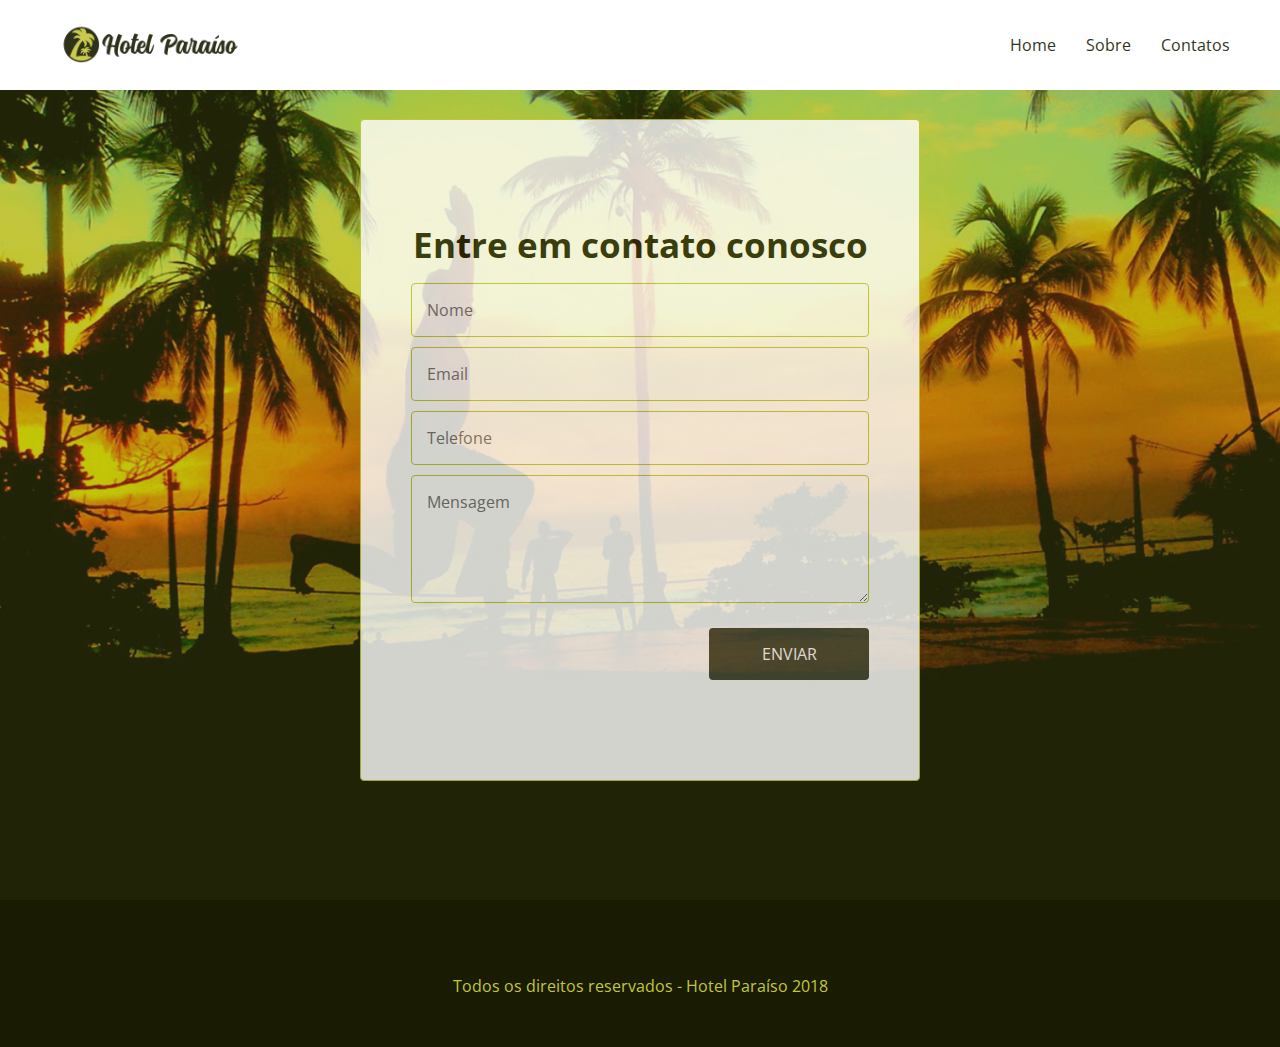
==== contato.html @ 141ce946 "Adicionei duas paginas e jquery validation, ainda precisa de alguns ajustes no responsivo" ====
<!DOCTYPE html>
<html lang="pt-br">
<head>
    <meta charset="UTF-8">
    <meta name="viewport" content="width=device-width, initial-scale=1">
    <title>Contato</title>
    <link rel="stylesheet" href="https://use.fontawesome.com/releases/v5.3.1/css/all.css"
          integrity="sha384-mzrmE5qonljUremFsqc01SB46JvROS7bZs3IO2EmfFsd15uHvIt+Y8vEf7N7fWAU"
          crossorigin="anonymous">
    <link rel="stylesheet" href="css/estilo.css">
</head>
<body>
<header>
    <a href="#"><img src="img/logo.png" alt="Hotel Paraiso"></a>
    <nav>
        <li><a href="index.html">Home</a></li>
        <li><a href="sobre.html">Sobre</a></li>
        <li><a href="contato.html">Contatos</a></li>
    </nav>
</header>
<div class="hero">
    <form id="form" class="form-contato" action="">
        <h1 class="h1-contato">Entre em contato conosco</h1>
        <input name="nome" type="text" placeholder="Nome" required>
        <input name="Email" type="email" placeholder="Email" required>
        <input name="Fone" type="text" placeholder="Telefone" required>
        <textarea name="Mensagem" id="" cols="30" rows="10" placeholder="Mensagem"></textarea>
        <div class="btn-enviar">
            <button>Enviar</button>
        </div>
    </form>
</div>

<footer>
    <ul>
        <li><a href="#"><i class="fab fa-facebook"></i></a></li>
        <li><a href="#"><i class="fab fa-twitter"></i></a></li>
        <li><a href="#"><i class="fab fa-snapchat"></i></a></li>
        <li><a href="#"><i class="fab fa-pinterest"></i></a></li>
    </ul>
    <p>Todos os direitos reservados - Hotel Paraíso 2018</p>
</footer>
<script type="text/javascript" src="js/validate/jquery-3.3.1.min.js"></script>
<script type="text/javascript" src="js/meu.js" defer></script>
<script type="text/javascript" src="js/validate/jquery.validate.min.js"></script>
<script type="text/javascript" src="js/bootstrap.min.js"></script>
<script type="text/javascript" src="js/validate/additional-methods.min.js"></script>
<script type="text/javascript" src="js/validate/localization/messages_pt_BR.js"></script>
</body>
</html>
---- css/estilo.css ----
@charset "UTF-8";
@import url("https://fonts.googleapis.com/css?family=Open+Sans");
* {
  margin: 0;
  padding: 0;
  font-size: 100%;
  box-sizing: border-box;
  font-family: "open sans", sans-serif;
}

nav, ul {
  list-style: none;
}

a {
  text-decoration: none;
  cursor: pointer;
  opacity: 0.9;
}

a:hover {
  opacity: 1;
}

/*HEADER*/
header {
  width: 100%;
  position: absolute;
  top: 0;
  left: 0;
  display: flex;
  justify-content: space-between;
  align-items: center;
  padding: 20px 50px;
  background-color: #ffffff;
}

header img {
  width: 200px;
}

header nav {
  display: flex;
}

header li a {
  color: #191c03;
}

header li {
  margin: 0 15px;
}

header li:first-child {
  margin-left: 0;
}

header li:last-child {
  margin-right: 0;
}

@media (max-width: 700px) {
  header {
    flex-direction: column;
  }

  header img {
    margin-bottom: 15px;
  }
}
/*Hero*/
.hero {
  background-image: url("../img/hero.jpg");
  background-size: cover;
  min-height: 100vh;
  color: #ffffff;
  display: flex;
  justify-content: center;
  align-items: center;
  flex-direction: column;
  text-align: center;
}

.hero h1 {
  font-size: 3.2rem;
  margin-bottom: 15px;
}

.hero h3 {
  font-size: 2rem;
  margin-bottom: 15px;
}

.hero .btn {
  background-color: #ffffff;
  border-radius: 4px;
  color: #191c03;
  padding: 20px 50px;
  text-transform: uppercase;
}

.form-contato {
  width: 35rem;
  background-color: #ffffff;
  color: #191c03;
  flex-direction: column;
  opacity: 0.8;
  border: 1px solid #c3c63b;
  border-radius: 4px;
  padding: 100px 50px;
}

@media (max-width: 700px) {
  .form-contato {
    width: 100%;
    padding-top: 0;
  }

  .h1-contato {
    font-size: 15px;
  }
}
form .h1-contato {
  font-size: 2.2rem;
}

.hero hr {
  width: 200px;
  height: 2px;
  background-color: #191c03;
  margin-bottom: 30px;
  border: none;
}

.form-contato input, textarea {
  width: 100%;
  padding: 15px;
  border: 1px solid #c3c63b;
  border-radius: 4px;
  margin-right: 15px;
  margin-bottom: 10px;
}

.form-contato textarea {
  height: 8rem;
}

.form-contato button {
  padding: 15px;
  color: #ffffff;
  background-color: #191c03;
  text-transform: uppercase;
  border: none;
  border-radius: 4px;
  cursor: pointer;
  margin-top: 10px;
  width: 10rem;
  opacity: 0.8;
  float: right;
}

.form-contato button:hover {
  opacity: 1;
}

@media (max-width: 736px) {
  .form-contato {
    height: 30rem;
    margin-top: 8rem;
    padding: 5px 5px 0 5px;
  }
}
/*Conheça o hotel*/
.conheca-o-hotel {
  display: flex;
  flex-direction: column;
  align-items: center;
  padding: 100px 50px;
}

.conheca-o-hotel h3 {
  font-size: 2rem;
  margin-bottom: 35px;
  color: #191c03;
  text-align: center;
}

.conheca-o-hotel p {
  max-width: 800px;
  margin-bottom: 35px;
  color: #191c03;
  text-align: center;
}

.conheca-o-hotel hr {
  width: 200px;
  height: 2px;
  background-color: #191c03;
  margin-bottom: 70px;
  border: none;
}

.conheca-o-hotel .grid {
  width: 100%;
  display: flex;
  flex-wrap: wrap;
}

.error {
  color: red;
  float: left;
  font-size: 0.9rem;
}

.conheca-o-hotel .grid li {
  height: 350px;
  padding: 20px;
  border-radius: 4px;
  background-clip: content-box;
  background-size: cover;
  background-position: center;
}

.conheca-o-hotel .grid li.small {
  flex-basis: 40%;
}

.conheca-o-hotel .grid li.iframe {
  flex-basis: 40%;
}

.conheca-o-hotel .grid li.large {
  flex-basis: 60%;
}

@media (max-width: 700px) {
  .conheca-o-hotel .grid li.iframe {
    display: none;
  }
}
@media (max-width: 768px) {
  .conheca-o-hotel .grid li.small,
.conheca-o-hotel .grid li.large {
    flex-basis: 100%;
  }
}
/*Caracteristicas*/
.caracteristicas {
  background-color: #191c03;
  display: flex;
  flex-direction: column;
  align-items: center;
  padding: 100px 50px;
}

.caracteristicas h3 {
  font-size: 2rem;
  margin-bottom: 35px;
  color: #ffffff;
  text-align: center;
}

.caracteristicas p {
  max-width: 800px;
  margin-bottom: 35px;
  color: #ffffff;
  text-align: center;
}

.caracteristicas hr {
  width: 200px;
  height: 2px;
  background-color: #ffffff;
  margin-bottom: 70px;
  border: none;
}

.caracteristicas .grid {
  width: 100%;
  display: flex;
}

.caracteristicas .grid li {
  padding: 0 30px;
  text-align: center;
}

.caracteristicas .grid li i {
  color: #c3c63b;
  font-size: 50px;
  margin-bottom: 30px;
}

.caracteristicas .grid li h4 {
  font-size: 1.5rem;
  color: #c3c63b;
  margin-bottom: 30px;
}

.caracteristicas .grid li p {
  color: #ffffff;
}

@media (max-width: 850px) {
  .caracteristicas .grid {
    flex-direction: column;
  }
}
.localizacao {
  display: flex;
  flex-direction: column;
  align-items: center;
  padding: 100px 50px;
  margin-top: -9rem;
}

/*Newsletter*/
.newslatter {
  display: flex;
  flex-direction: column;
  align-items: center;
  padding: 100px 50px;
}

.newslatter h3 {
  font-size: 2rem;
  margin-bottom: 35px;
  color: #c3c63b;
  text-align: center;
}

.newslatter p {
  max-width: 800px;
  margin-bottom: 35px;
  color: #c3c63b;
  text-align: center;
}

.newslatter hr {
  width: 200px;
  height: 2px;
  background-color: #c3c63b;
  margin-bottom: 70px;
  border: none;
}

.newslatter form {
  display: flex;
  align-items: center;
  justify-content: center;
  flex-wrap: wrap;
  width: 80%;
  max-width: 800px;
}

.newslatter input {
  padding: 15px;
  border: 1px solid #c3c63b;
  border-radius: 4px;
  margin-right: 15px;
  flex: 1;
}

.newslatter button {
  padding: 15px;
  color: #ffffff;
  background-color: #191c03;
  text-transform: uppercase;
  border: none;
  border-radius: 4px;
  cursor: pointer;
}

@media (max-width: 700px) {
  .newslatter input {
    flex-basis: 100%;
    margin-bottom: 15px;
  }
}
/*Footer*/
footer {
  display: flex;
  flex-direction: column;
  background-color: #191c03;
  padding: 50px 0;
  align-items: center;
}

footer ul {
  display: flex;
  margin-bottom: 25px;
}

footer ul li {
  margin-right: 10px;
}

footer ul li:last-child {
  margin-right: 0;
}

footer ul li a {
  color: #c3c63b;
}

footer p {
  color: #c3c63b;
  text-align: center;
}

/*# sourceMappingURL=estilo.css.map */
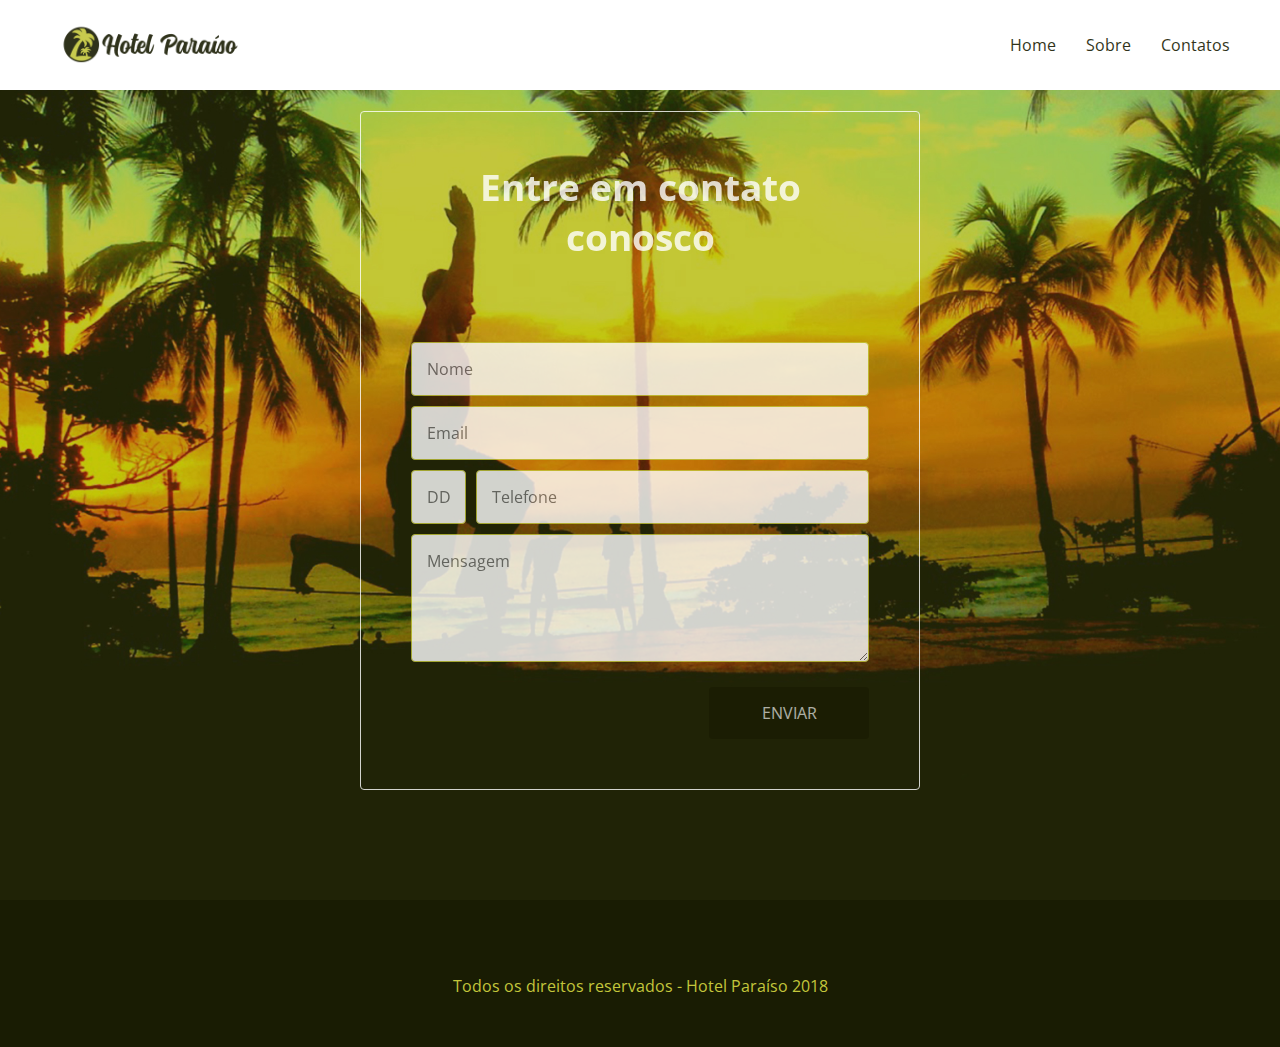
==== commit 41d03d26: "Pequenos ajustes" ====
--- a/contato.html
+++ b/contato.html
@@ -23,7 +23,10 @@
         <h1 class="h1-contato">Entre em contato conosco</h1>
         <input name="nome" type="text" placeholder="Nome" required>
         <input name="Email" type="email" placeholder="Email" required>
-        <input name="Fone" type="text" placeholder="Telefone" required>
+        <div class="fone">
+            <input name="ddd" class="ddd" type="text" placeholder="DD"/>
+            <input name="Fone" class="fone-input" type="text" placeholder="Telefone" required>
+        </div>
         <textarea name="Mensagem" id="" cols="30" rows="10" placeholder="Mensagem"></textarea>
         <div class="btn-enviar">
             <button>Enviar</button>
--- a/css/estilo.css
+++ b/css/estilo.css
@@ -1,4 +1,7 @@
 @charset "UTF-8";
+/*width: 85%;
+         margin-left: 10px;
+*/
 @import url("https://fonts.googleapis.com/css?family=Open+Sans");
 * {
   margin: 0;
@@ -101,13 +104,12 @@
 
 .form-contato {
   width: 35rem;
-  background-color: #ffffff;
   color: #191c03;
   flex-direction: column;
   opacity: 0.8;
-  border: 1px solid #c3c63b;
-  border-radius: 4px;
-  padding: 100px 50px;
+  border: 1px solid #ffffff;
+  border-radius: 4px;
+  padding: 50px;
 }
 
 @media (max-width: 700px) {
@@ -121,7 +123,9 @@
   }
 }
 form .h1-contato {
-  font-size: 2.2rem;
+  font-size: 2.3rem;
+  color: #ffffff;
+  margin-bottom: 80px;
 }
 
 .hero hr {
@@ -133,12 +137,17 @@
 }
 
 .form-contato input, textarea {
+  max-width: 100%;
   width: 100%;
   padding: 15px;
   border: 1px solid #c3c63b;
   border-radius: 4px;
-  margin-right: 15px;
   margin-bottom: 10px;
+}
+
+.fone-input {
+  width: 85%;
+  margin-left: 10px;
 }
 
 .form-contato textarea {
@@ -165,8 +174,8 @@
 
 @media (max-width: 736px) {
   .form-contato {
-    height: 30rem;
-    margin-top: 8rem;
+    height: 34rem;
+    margin-top: 1rem;
     padding: 5px 5px 0 5px;
   }
 }
@@ -178,6 +187,11 @@
   padding: 100px 50px;
 }
 
+@media (max-width: 736px) {
+  .caracteristicas {
+    padding: 170px 50px;
+  }
+}
 .conheca-o-hotel h3 {
   font-size: 2rem;
   margin-bottom: 35px;
@@ -229,6 +243,20 @@
   flex-basis: 40%;
 }
 
+iframe {
+  width: 100%;
+  height: 100%;
+}
+
+form .ddd {
+  width: 13%;
+}
+
+.fone {
+  width: 100%;
+  display: flex;
+}
+
 .conheca-o-hotel .grid li.large {
   flex-basis: 60%;
 }
@@ -242,6 +270,15 @@
   .conheca-o-hotel .grid li.small,
 .conheca-o-hotel .grid li.large {
     flex-basis: 100%;
+  }
+}
+@media (max-width: 768px) {
+  .hero {
+    background-image: none;
+  }
+
+  form {
+    margin-bottom: 10px;
   }
 }
 /*Caracteristicas*/
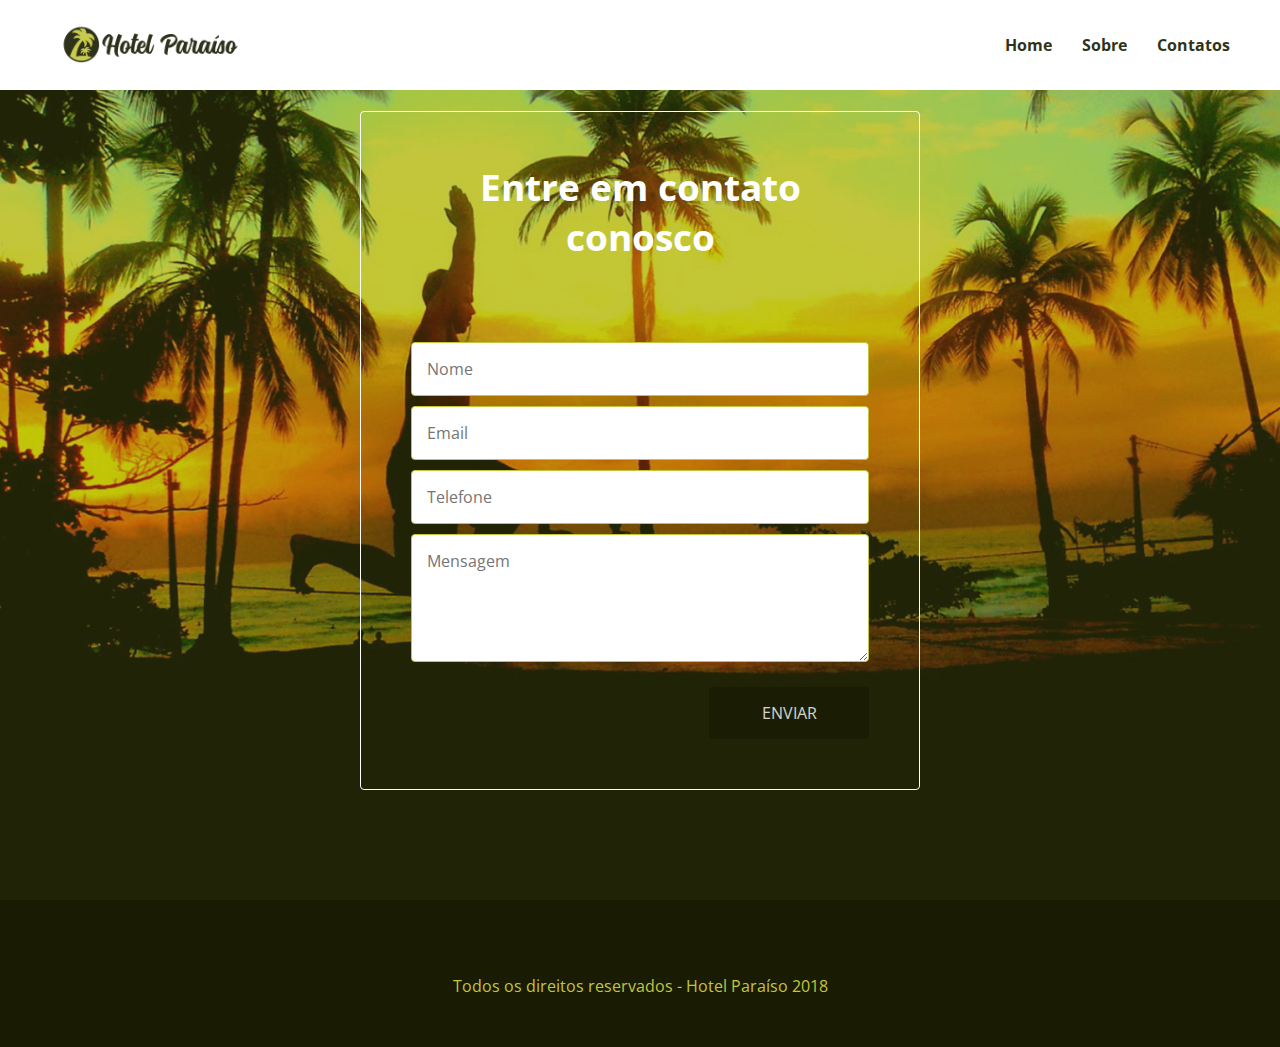
==== commit fa1fd1d7: "Teste" ====
--- a/contato.html
+++ b/contato.html
@@ -11,7 +11,9 @@
 </head>
 <body>
 <header>
-    <a href="#"><img src="img/logo.png" alt="Hotel Paraiso"></a>
+    <a href="#">
+        <img src="img/logo.png" alt="Hotel Paraiso">
+    </a>
     <nav>
         <li><a href="index.html">Home</a></li>
         <li><a href="sobre.html">Sobre</a></li>
@@ -23,17 +25,13 @@
         <h1 class="h1-contato">Entre em contato conosco</h1>
         <input name="nome" type="text" placeholder="Nome" required>
         <input name="Email" type="email" placeholder="Email" required>
-        <div class="fone">
-            <input name="ddd" class="ddd" type="text" placeholder="DD"/>
-            <input name="Fone" class="fone-input" type="text" placeholder="Telefone" required>
-        </div>
-        <textarea name="Mensagem" id="" cols="30" rows="10" placeholder="Mensagem"></textarea>
+        <input name="Fone" type="text" id="phone" placeholder="Telefone" required>
+        <textarea name="Mensagem" cols="30" rows="10" placeholder="Mensagem"></textarea>
         <div class="btn-enviar">
             <button>Enviar</button>
         </div>
     </form>
 </div>
-
 <footer>
     <ul>
         <li><a href="#"><i class="fab fa-facebook"></i></a></li>
--- a/css/estilo.css
+++ b/css/estilo.css
@@ -1,7 +1,4 @@
 @charset "UTF-8";
-/*width: 85%;
-         margin-left: 10px;
-*/
 @import url("https://fonts.googleapis.com/css?family=Open+Sans");
 * {
   margin: 0;
@@ -19,6 +16,7 @@
   text-decoration: none;
   cursor: pointer;
   opacity: 0.9;
+  font-weight: bold;
 }
 
 a:hover {
@@ -106,7 +104,6 @@
   width: 35rem;
   color: #191c03;
   flex-direction: column;
-  opacity: 0.8;
   border: 1px solid #ffffff;
   border-radius: 4px;
   padding: 50px;
@@ -145,13 +142,9 @@
   margin-bottom: 10px;
 }
 
-.fone-input {
-  width: 85%;
-  margin-left: 10px;
-}
-
 .form-contato textarea {
   height: 8rem;
+  min-width: 100%;
 }
 
 .form-contato button {
@@ -221,9 +214,10 @@
 }
 
 .error {
-  color: red;
+  color: #FF0000;
   float: left;
   font-size: 0.9rem;
+  margin: 0;
 }
 
 .conheca-o-hotel .grid li {
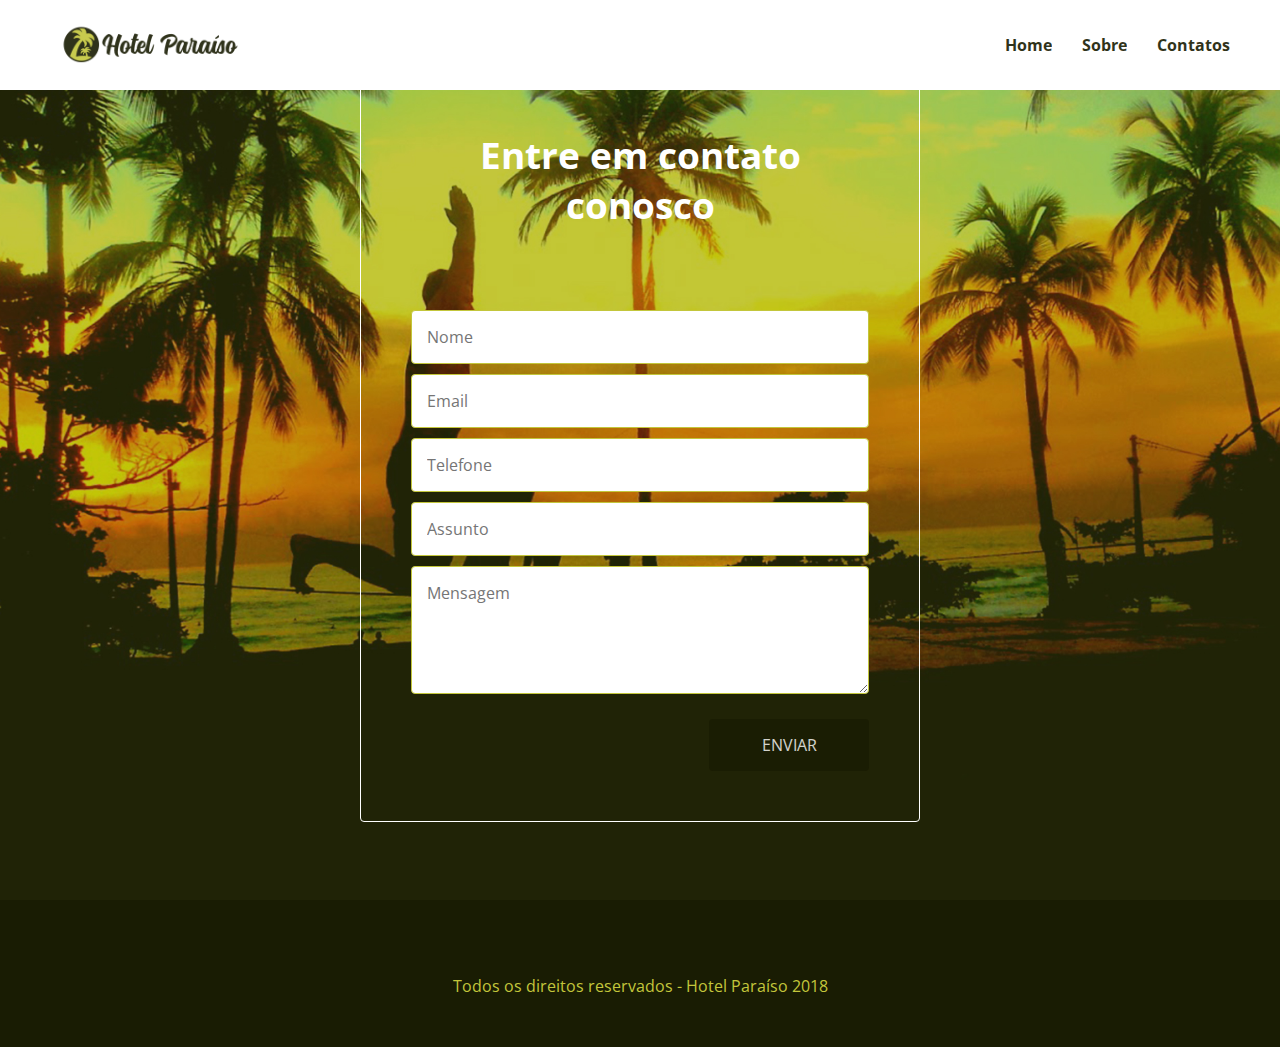
==== commit 22849d74: "Magnific Popup is a responsive lightbox" ====
--- a/contato.html
+++ b/contato.html
@@ -21,11 +21,12 @@
     </nav>
 </header>
 <div class="hero">
-    <form id="form" class="form-contato" action="">
+    <form id="form" class="form-contato" action="email.php" method="post">
         <h1 class="h1-contato">Entre em contato conosco</h1>
-        <input name="nome" type="text" placeholder="Nome" required>
+        <input name="Nome" type="text" placeholder="Nome" required>
         <input name="Email" type="email" placeholder="Email" required>
         <input name="Fone" type="text" id="phone" placeholder="Telefone" required>
+        <input type="text" name="Assunto" size="35" placeholder="Assunto">
         <textarea name="Mensagem" cols="30" rows="10" placeholder="Mensagem"></textarea>
         <div class="btn-enviar">
             <button>Enviar</button>
--- a/css/estilo.css
+++ b/css/estilo.css
@@ -119,6 +119,17 @@
     font-size: 15px;
   }
 }
+.anime {
+  opacity: 0;
+  transform: translate3d(-100px, 0, 0);
+  transition: 0.3s;
+}
+
+.anime-start {
+  opacity: 1;
+  transform: translate3d(0, 0, 0);
+}
+
 form .h1-contato {
   font-size: 2.3rem;
   color: #ffffff;
@@ -242,24 +253,10 @@
   height: 100%;
 }
 
-form .ddd {
-  width: 13%;
-}
-
-.fone {
-  width: 100%;
-  display: flex;
-}
-
 .conheca-o-hotel .grid li.large {
   flex-basis: 60%;
 }
 
-@media (max-width: 700px) {
-  .conheca-o-hotel .grid li.iframe {
-    display: none;
-  }
-}
 @media (max-width: 768px) {
   .conheca-o-hotel .grid li.small,
 .conheca-o-hotel .grid li.large {
@@ -267,10 +264,6 @@
   }
 }
 @media (max-width: 768px) {
-  .hero {
-    background-image: none;
-  }
-
   form {
     margin-bottom: 10px;
   }
@@ -392,6 +385,10 @@
   flex: 1;
 }
 
+#cadastre-error {
+  flex-grow: 2;
+}
+
 .newslatter button {
   padding: 15px;
   color: #ffffff;
@@ -439,4 +436,24 @@
   text-align: center;
 }
 
+@media (max-width: 480px) {
+  header {
+    position: relative;
+  }
+
+  form .form-contato {
+    height: 30rem;
+  }
+
+  form .h1-contato {
+    margin-bottom: 0;
+    font-size: 2rem;
+  }
+
+  form button {
+    background-color: #004F80;
+    width: 100%;
+  }
+}
+
 /*# sourceMappingURL=estilo.css.map */
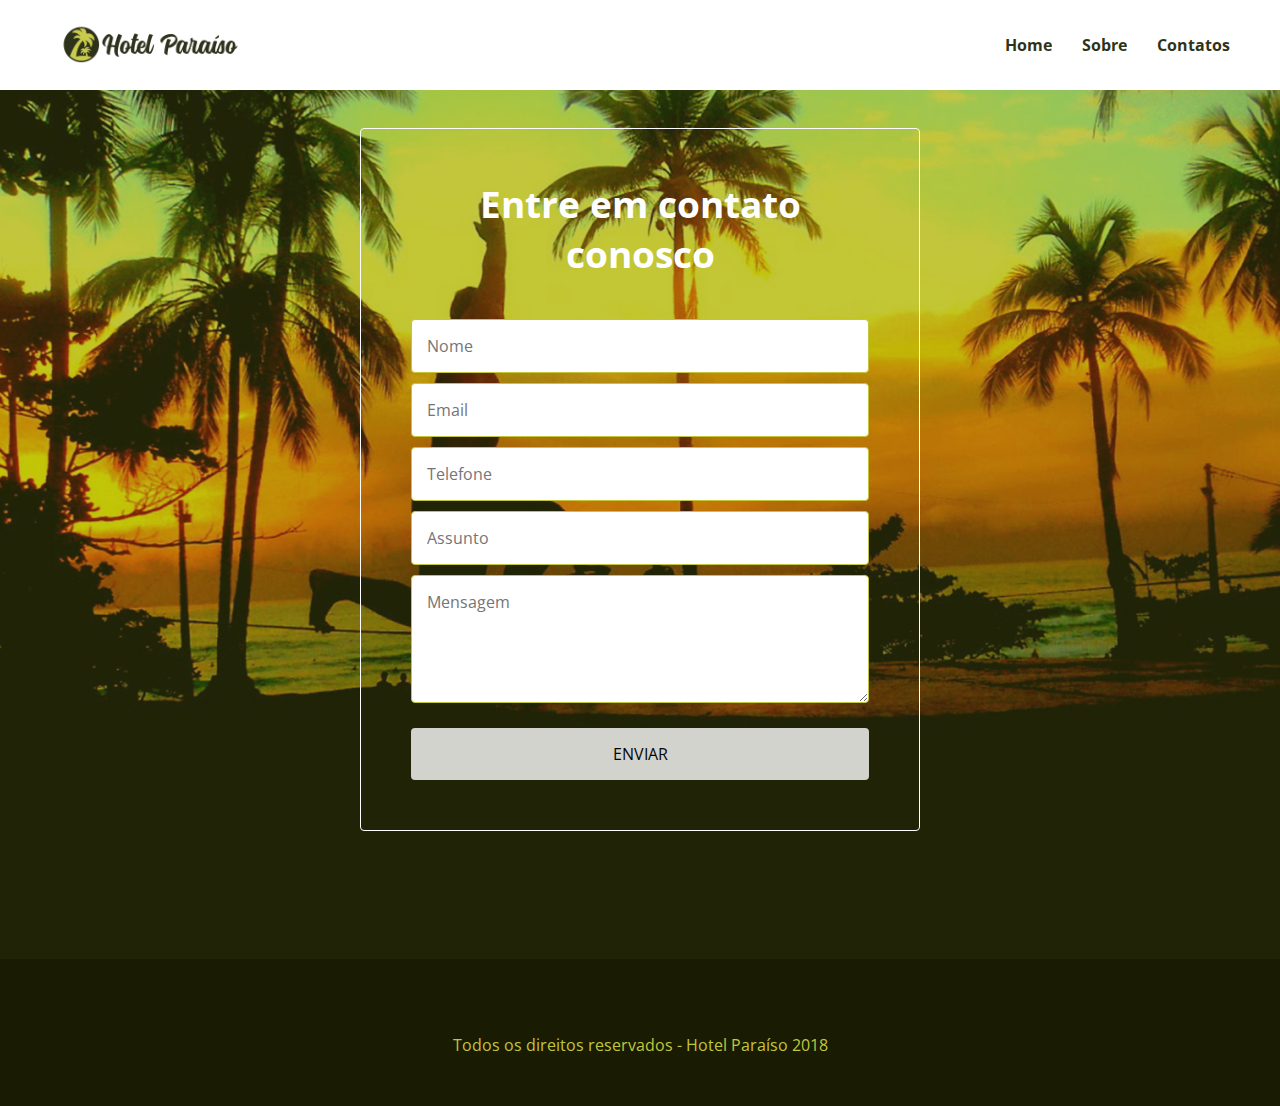
==== commit 6f9d3a1b: "Ajustes não tres paginas" ====
--- a/contato.html
+++ b/contato.html
@@ -7,11 +7,14 @@
     <link rel="stylesheet" href="https://use.fontawesome.com/releases/v5.3.1/css/all.css"
           integrity="sha384-mzrmE5qonljUremFsqc01SB46JvROS7bZs3IO2EmfFsd15uHvIt+Y8vEf7N7fWAU"
           crossorigin="anonymous">
-    <link rel="stylesheet" href="css/estilo.css">
+    <link rel="stylesheet" href="css/contato.css">
+
+    <!--<script src="http://code.jquery.com/jquery-2.2.0.min.js" integrity="sha256-ihAoc6M/JPfrIiIeayPE9xjin4UWjsx2mjW/rtmxLM4=" crossorigin="anonymous" defer></script>-->
+    <!--<script src="https://code.jquery.com/jquery-3.3.1.js" integrity="sha256-2Kok7MbOyxpgUVvAk/HJ2jigOSYS2auK4Pfzbm7uH60=" crossorigin="anonymous"></script>-->
 </head>
 <body>
 <header>
-    <a href="#">
+    <a href="index.html">
         <img src="img/logo.png" alt="Hotel Paraiso">
     </a>
     <nav>
@@ -21,15 +24,16 @@
     </nav>
 </header>
 <div class="hero">
-    <form id="form" class="form-contato" action="email.php" method="post">
+    <form id="form" class="form-contato">
         <h1 class="h1-contato">Entre em contato conosco</h1>
+        <p id="aviso"></p>
         <input name="Nome" type="text" placeholder="Nome" required>
         <input name="Email" type="email" placeholder="Email" required>
         <input name="Fone" type="text" id="phone" placeholder="Telefone" required>
         <input type="text" name="Assunto" size="35" placeholder="Assunto">
         <textarea name="Mensagem" cols="30" rows="10" placeholder="Mensagem"></textarea>
         <div class="btn-enviar">
-            <button>Enviar</button>
+            <button type="submit" id="enviar">Enviar</button>
         </div>
     </form>
 </div>
@@ -42,7 +46,10 @@
     </ul>
     <p>Todos os direitos reservados - Hotel Paraíso 2018</p>
 </footer>
-<script type="text/javascript" src="js/validate/jquery-3.3.1.min.js"></script>
+
+
+<!--<script type="text/javascript" src="js/validate/jquery-3.3.1.min.js" defer></script>-->
+<script src="js/validate/jquery-3.3.1.min.js"></script>
 <script type="text/javascript" src="js/meu.js" defer></script>
 <script type="text/javascript" src="js/validate/jquery.validate.min.js"></script>
 <script type="text/javascript" src="js/bootstrap.min.js"></script>
--- a/css/contato.css
+++ b/css/contato.css
@@ -0,0 +1,237 @@
+@charset "UTF-8";
+@import url("https://fonts.googleapis.com/css?family=Open+Sans");
+* {
+    margin: 0;
+    padding: 0;
+    font-size: 100%;
+    box-sizing: border-box;
+    font-family: "open sans", sans-serif;
+}
+
+nav, ul {
+    list-style: none;
+}
+
+a {
+    text-decoration: none;
+    cursor: pointer;
+    opacity: 0.9;
+    font-weight: bold;
+    -webkit-transition-duration: 0.4s; /* Safari */
+    transition-duration: 0.4s;
+}
+
+a:hover {
+    opacity: 1;
+    -webkit-transition-duration: 0.4s;
+    /* Safari */
+    transition-duration: 0.4s;
+}
+
+header {
+    width: 100%;
+    position: absolute;
+    top: 0;
+    left: 0;
+    display: flex;
+    justify-content: space-between;
+    align-items: center;
+    padding: 20px 50px;
+    background-color: #ffffff;
+}
+
+header img {
+    width: 200px;
+}
+
+header nav {
+    display: flex;
+}
+
+header li a {
+    color: #191c03;
+}
+
+header li {
+    margin: 0 15px;
+}
+
+header li:first-child {
+    margin-left: 0;
+}
+
+header li:last-child {
+    margin-right: 0;
+}
+
+@media (max-width: 700px) {
+    header {
+        flex-direction: column;
+    }
+
+    header img {
+        margin-bottom: 15px;
+    }
+}
+
+.hero {
+    background-image: url("../img/hero.jpg");
+    background-size: cover;
+    min-height: 100vh;
+    color: #ffffff;
+    display: flex;
+    justify-content: center;
+    align-items: center;
+    flex-direction: column;
+    text-align: center;
+}
+
+.form-contato {
+    margin: 10%;
+    width: 35rem;
+    color: #191c03;
+    flex-direction: column;
+    border: 1px solid #ffffff;
+    border-radius: 4px;
+    padding: 50px;
+}
+
+@media (max-width: 700px) {
+    .form-contato {
+        width: 100%;
+        padding-top: 0;
+    }
+
+    .h1-contato {
+        font-size: 15px;
+    }
+}
+form .h1-contato {
+    font-size: 2.3rem;
+    color: #ffffff;
+    margin-bottom: 40px;
+}
+
+form .cor-alerta {
+    background-color: rgba(255, 255, 255, 0.51);
+    width: 35%;
+    border-radius: 4px;
+    padding: 5px;
+    border: #FFFFFF 1px solid;
+    color: #0d830b;
+    display: flex;
+    font-size: 0.9rem;
+    margin-bottom: 8px;
+    cursor: pointer;
+}
+
+.form-contato textarea {
+    height: 8rem;
+    min-width: 100%;
+}
+
+.form-contato input, textarea {
+    max-width: 100%;
+    width: 100%;
+    padding: 15px;
+    border: 1px solid #c3c63b;
+    border-radius: 4px;
+    margin-bottom: 10px;
+}
+
+.form-contato button {
+    padding: 15px;
+    color: #000;
+    background-color: #FFF;
+    text-transform: uppercase;
+    border: none;
+    border-radius: 4px;
+    cursor: pointer;
+    margin-top: 10px;
+    width: 100%;
+    opacity: 0.8;
+    float: right;
+    -webkit-transition-duration: 0.4s;
+    transition-duration: 0.4s;
+}
+
+.error {
+    color: #FF0000;
+    float: left;
+    font-size: 0.9rem;
+    margin: 0;
+}
+
+.form-contato input, textarea {
+    max-width: 100%;
+    width: 100%;
+    padding: 15px;
+    border: 1px solid #c3c63b;
+    border-radius: 4px;
+    margin-bottom: 10px;
+}
+
+
+@media (max-width: 480px) {
+    header {
+        position: relative;
+    }
+
+    form .form-contato {
+        height: 30rem;
+    }
+
+    form .h1-contato {
+        margin-bottom: 0;
+        font-size: 2rem;
+    }
+
+    form button {
+        background-color: #004F80;
+        width: 100%;
+    }
+}
+
+.form-contato button:hover {
+    opacity: 1;
+    -webkit-transition-duration: 0.4s;
+    transition-duration: 0.4s; /* Safari */
+}
+
+@media (max-width: 736px) {
+    .form-contato {
+        height: 34rem;
+        margin-top: 1rem;
+        padding: 5px 5px 0 5px;
+    }
+}
+
+footer {
+    display: flex;
+    flex-direction: column;
+    background-color: #191c03;
+    padding: 50px 0;
+    align-items: center;
+}
+
+footer ul {
+    display: flex;
+    margin-bottom: 25px;
+}
+
+footer ul li {
+    margin-right: 10px;
+}
+
+footer ul li:last-child {
+    margin-right: 0;
+}
+
+footer ul li a {
+    color: #c3c63b;
+}
+
+footer p {
+    color: #c3c63b;
+    text-align: center;
+}